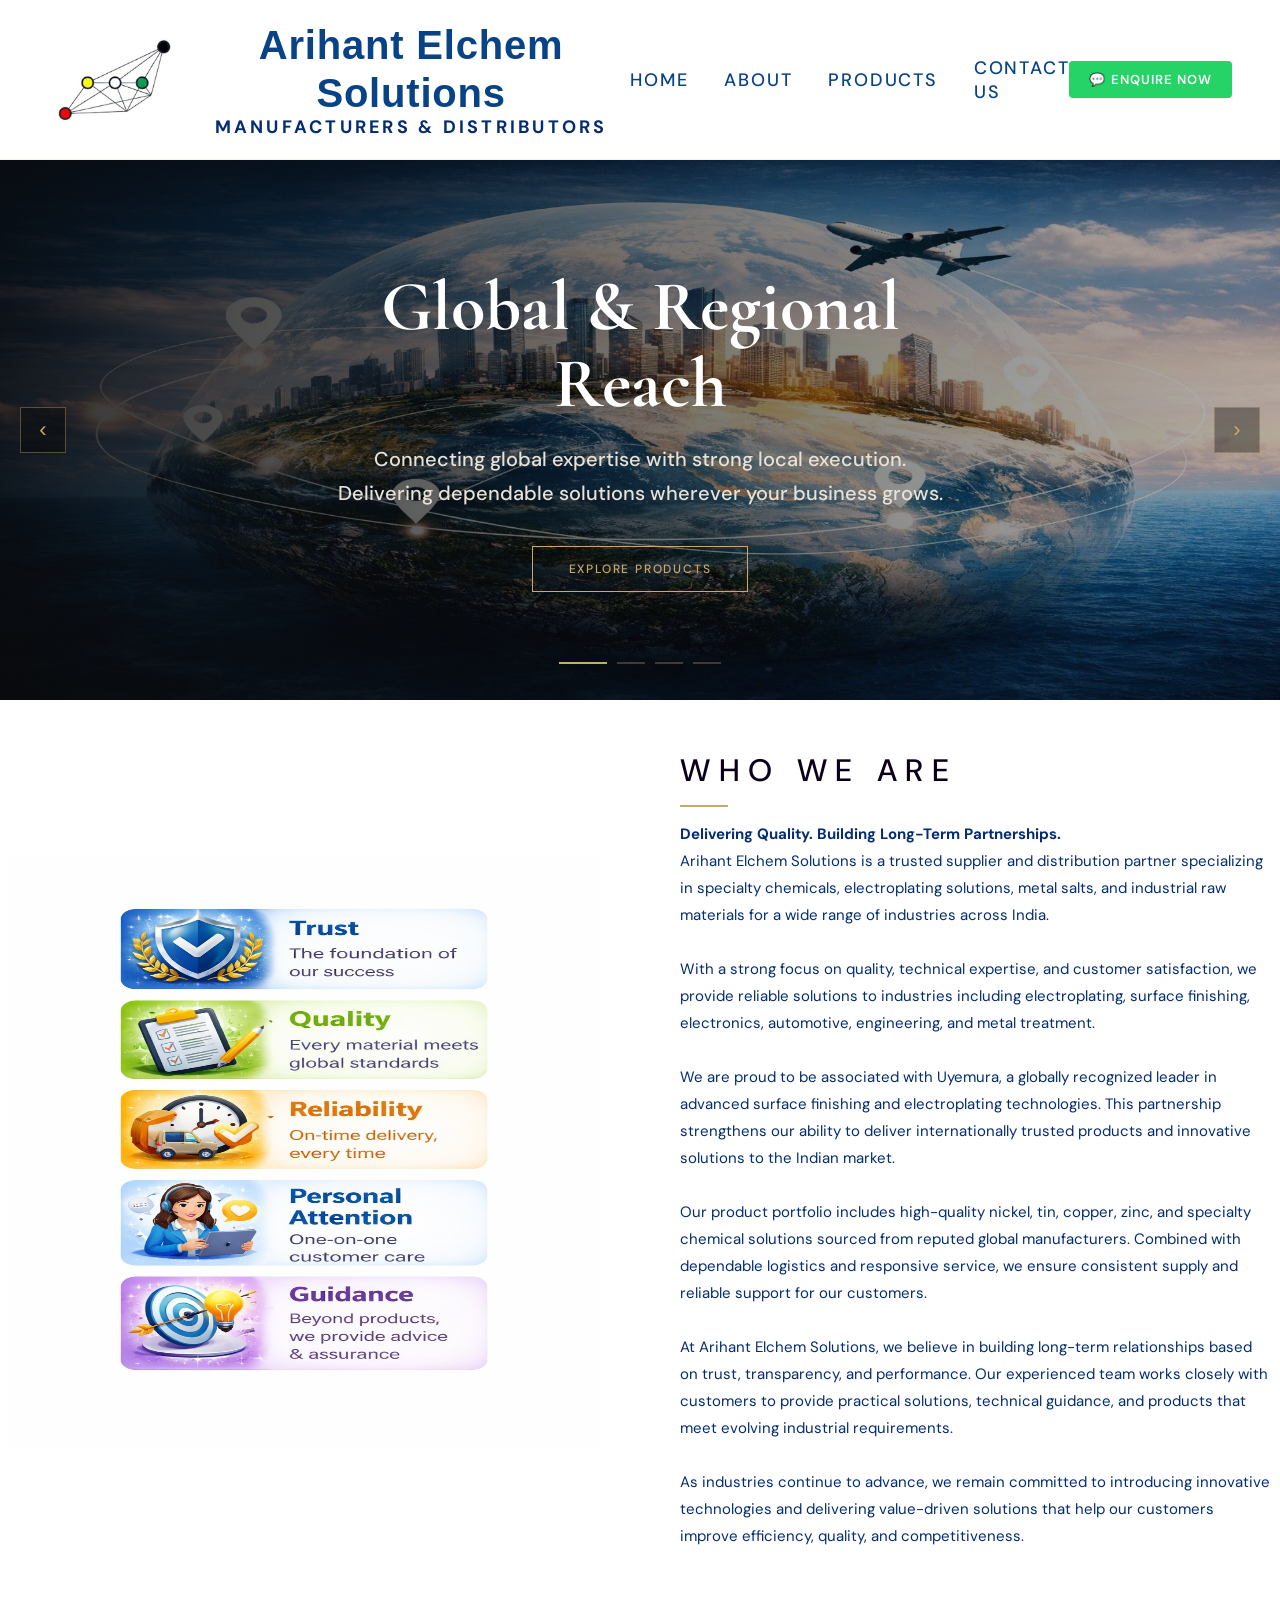
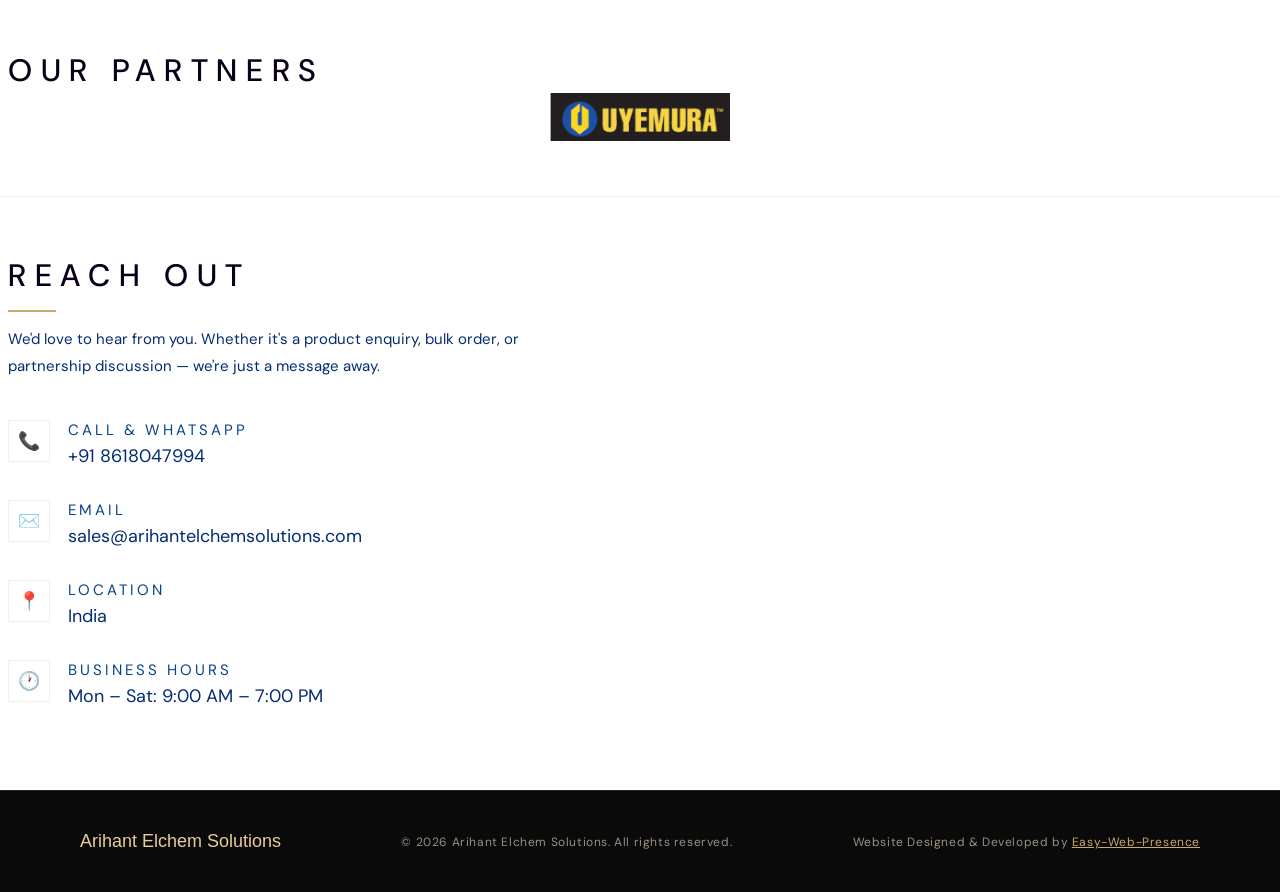
==== index.html @ 78f88c97 "Initial Commit" ====
<!DOCTYPE html>
<html lang="en">
<head>
<meta charset="UTF-8" />
<meta name="viewport" content="width=device-width, initial-scale=1.0" />
<title>Arihant Elchem Solutions</title>
<link href="https://fonts.googleapis.com/css2?family=Cormorant+Garamond:wght@400;600;700&family=DM+Sans:wght@300;400;500&display=swap" rel="stylesheet" />

 <link rel="stylesheet" href="style.css">
</head>
<body>

<!-- NAVBAR -->
<nav>
  <a href="#home" class="nav-brand">
    <img src="Logo1.png" alt="Arihant Elchem Solutions" />
    <div class="nav-name">
      Arihant Elchem Solutions
      <span> Manufacturers &amp; Distributors</span>
    </div>
  </a>
  <ul class="nav-links">
    <li><a href="#home">Home</a></li>
    <li><a href="#about">About</a></li>
     <li class="dropdown">
        <a href="#products">Products</a>
        <ul class="dropdown-menu">
            <li><a href="/Pdt1/" target="_blank">Product 1</a></li>
            <li><a href="/Pdt2/" target="_blank">Plating Chemicals</a></li>
            <li><a href="/Pdt3/" target="_blank">Anodes</a></li>
            <li><a href="/Pdt4/" target="_blank">Basic Chemicals</a></li>
        </ul>
     </li>
    
    <li><a href="#contact">Contact Us</a></li>
  </ul>
  
<a 
  href="https://wa.me/918618047994?text=Hello%2C%20I%20would%20like%20to%20enquire%20about%20a%20product%3F" 
  target="_blank" 
  class="btn-whatsapp-nav"
>
  💬 Enquire Now
</a>
  <button class="nav-toggle" id="navToggle" aria-label="Toggle menu">
    <span></span><span></span><span></span>
  </button>
</nav>

<!-- HOME HERO SLIDER -->
<section id="home" style="padding:0;">
  <div class="slider">
    <div class="slide active">
      <div class="slide-bg" style="background-image: url('Slide3.jpg');"></div>
      <div class="slide-overlay"></div>
      <div class="slide-content">
        
        <h1 class="slide-title">Global & Regional Reach</h1>
        <p class="slide-sub">Connecting global expertise with strong local execution.
Delivering dependable solutions wherever your business grows.</p>
        <a href="#products" class="btn">Explore Products</a>
      </div>
    </div>

    <div class="slide">
      <div class="slide-bg" style="background-image: url('Slider4.png');"></div>
      <div class="slide-overlay"></div>
      <div class="slide-content">
        <div class="slide-tag">Quality Assurance</div>
        <h1 class="slide-title">Customer Centric Approach</h1>
        <p class="slide-sub"> Your challenges drive our solutions and innovations.
We partner closely to ensure consistent success and satisfaction.</p>
        <a href="#contact" class="btn">Get in Touch</a>
      </div>
    </div>

    <div class="slide">
      <div class="slide-bg" style="background-image: url('Slide2.jpg');"></div>
      <div class="slide-overlay"></div>
      <div class="slide-content">
        
        <h1 class="slide-title">Turnkey Solutions</h1>
        <p class="slide-sub">From supply to support, everything under one roof.
Simplifying complexity with seamless, end-to-end service.</p>
        <a href="#contact" class="btn">Get in Touch</a>
      </div>
    </div>

    <div class="slide">
      <div class="slide-bg" style="background-image: url('Slider1.png');"></div>
      <div class="slide-overlay"></div>
      <div class="slide-content">
        
        <h1 class="slide-title">Mission & Vision</h1>
        <p class="slide-sub">Driven by quality, innovation, and trust.
Committed to shaping a stronger and sustainable future.</p>
        <a href="#contact" class="btn">Get in Touch</a>
      </div>
    </div>

    <!-- SLIDER ARROWS -->
    <button class="slider-arrow slider-prev" onclick="prevSlide()" aria-label="Previous slide">&#8249;</button>
    <button class="slider-arrow slider-next" onclick="nextSlide()" aria-label="Next slide">&#8250;</button>

    <div class="slider-dots">
      <div class="dot active" onclick="goToSlide(0)"></div>
      <div class="dot" onclick="goToSlide(1)"></div>
      <div class="dot" onclick="goToSlide(2)"></div>
      <div class="dot" onclick="goToSlide(3)"></div>
    </div>
  </div>
</section>


<!-- ABOUT -->
<section id="about">
  <div class="about-visual">
    <div class="about-img-main"><img src="./AboutUs.jpg" alt="About Us" /></div>
  </div>

  <div class="about-content">
    <div class="section-tag">Who We Are</div>
    
    <div class="divider"></div>
    <p class="section-desc">
      <strong>Delivering Quality. Building Long-Term Partnerships.</strong>
      <br>
      

Arihant Elchem Solutions is a trusted supplier and distribution partner specializing in specialty chemicals, electroplating solutions, metal salts, and industrial raw materials for a wide range of industries across India.
<br> <br>
With a strong focus on quality, technical expertise, and customer satisfaction, we provide reliable solutions to industries including electroplating, surface finishing, electronics, automotive, engineering, and metal treatment.
<br><br>
We are proud to be associated with Uyemura, a globally recognized leader in advanced surface finishing and electroplating technologies. This partnership strengthens our ability to deliver internationally trusted products and innovative solutions to the Indian market.
<br><br>   
Our product portfolio includes high-quality nickel, tin, copper, zinc, and specialty chemical solutions sourced from reputed global manufacturers. Combined with dependable logistics and responsive service, we ensure consistent supply and reliable support for our customers.
<br><br>
At Arihant Elchem Solutions, we believe in building long-term relationships based on trust, transparency, and performance. Our experienced team works closely with customers to provide practical solutions, technical guidance, and products that meet evolving industrial requirements.
<br><br>
As industries continue to advance, we remain committed to introducing innovative technologies and delivering value-driven solutions that help our customers improve efficiency, quality, and competitiveness.
    </p>
  </div>
</section>


<!-- Our Partners  -->

<section id="partners">
    <div class="partners-info">
        <div class="section-tag"> Our Partners </div>
        <div class="partners-container">

            <a href="https://www.uyemura.com" target="_blank">
                <img src="Uyemura.png" alt="Company Logo">
            </a>
        </div>  
    </div>
</section>

<!-- CONTACT -->
<section id="contact">
  <div class="contact-info">
    <div class="section-tag">Reach Out</div>
    
    <div class="divider"></div>
    <p class="section-desc" style="margin-bottom:40px;">We'd love to hear from you. Whether it's a product enquiry, bulk order, or partnership discussion — we're just a message away.</p>

    <div class="contact-item">
      <div class="contact-icon">📞</div>
      <div>
        <div class="contact-item-label">Call & WhatsApp</div>
        <a href="tel:+918618047994" class="contact-item-val" style="color:#042c71; text-decoration:none;">+91 8618047994</a>
      </div>
    </div>

    <!-- <div class="contact-item">
      <div class="contact-icon">💬</div>
      <div>
        <div class="contact-item-label">WhatsApp Us</div>
        <a 
          href="https://wa.me/918618047994?text=Hello%2C%20I%20would%20like%20to%20enquire%20about%20a%20product%3F" 
          target="_blank" 
          class="contact-item-val" 
          style="color:#084387; text-decoration:none;"
        >
          +91 8618047994
        </a>
      </div>
    </div> -->

    <div class="contact-item">
  <div class="contact-icon">✉️</div>
  <div>
    <div class="contact-item-label">Email</div>
    <a href="mailto:contact@jagannathjienterprises.com" class="contact-item-val" style="color:#042c71; text-decoration:none;">
      sales@arihantelchemsolutions.com
    </a>
  </div>
</div>

    <div class="contact-item">
      <div class="contact-icon">📍</div>
      <div>
        <div class="contact-item-label">Location</div>
        <div class="contact-item-val">India</div>
      </div>
    </div>

    <div class="contact-item">
      <div class="contact-icon">🕐</div>
      <div>
        <div class="contact-item-label">Business Hours</div>
        <div class="contact-item-val">Mon – Sat: 9:00 AM – 7:00 PM</div>
      </div>
    </div>
  </div>

</section>

<!-- FOOTER -->
<footer>
  <div class="footer-brand">Arihant Elchem Solutions</div>
  <div class="footer-copy">© 2026 Arihant Elchem Solutions. All rights reserved.</div>
  <div class="footer-copy">Website Designed &amp; Developed by <a href="https://www.easywebpresence.co.in/" target="_blank" style="color:#c8a96e;">Easy-Web-Presence</a></div>
</footer>

<script src="script.js"></script>
</body>
</html>
---- style.css ----
:root {
    --gold: #c8a96e;
    --gold-light: #e8cc99;
    --dark: #fff;
    --dark2: #fff;
    --dark3: #fff;
    --text: #e8e2d8;
    --text-muted: #9a9080;
    --border: rgba(200,169,110,0.18);
  }

  * { margin: 0; padding: 0; box-sizing: border-box; }

  html { scroll-behavior: smooth; }

  body {
    font-family: 'DM Sans', sans-serif;
    background: var(--dark);
    color: var(--text);
    overflow-x: hidden;
  }

  /* ── NAVBAR ── */
  nav {
    position: fixed;
    top: 0; left: 0; right: 0;
    z-index: 1000;
    display: flex;
    align-items: center;
    justify-content: space-between;
    padding: 0 48px;
    height: 160px;
    background: #fff !important;
    backdrop-filter: blur(14px);
    border-bottom: 1px solid var(--border);
  }

  .nav-brand {
    display: flex;
    align-items: center;
    gap: 14px;
    text-decoration: none;
  }

  .nav-brand img {
    width: 130px;
    height: 130px;
    /* border-radius: 50%; */
    object-fit: contain;
    /* flex-shrink: 0; */
  }

  .nav-name {
    font-family: 'geometric', sans-serif;
    font-size: 40px;
    font-weight: 600;
    color: #084387;
    letter-spacing: 0.02em;
    line-height: 1.2;
    display: flex;
    flex-direction: column;
    align-items: center;
    text-align: center;
  }

  .nav-name span {
    display: block;
    font-size: 18px;
    font-family: 'DM Sans', sans-serif;
    font-weight: 700;
    letter-spacing: 0.18em;
    color: #042c71;
    text-transform: uppercase;
    text-align: center;
    width: 100%;
  }

  .nav-links {
    display: flex;
    gap: 36px;
    list-style: none;
    align-items: center;
  }

  .nav-links li {
  position: relative;
}

/* Dropdown hidden initially */
.dropdown-menu {
  display: none;
  position: absolute;
  top: 100%;
  left: 0;
  background: white;
  list-style: none;
  padding: 10px 0;
  min-width: 180px;

  box-shadow: 0 4px 10px rgba(0,0,0,0.1);
}

/* Dropdown links */
.dropdown-menu li {
  padding: 10px 20px;
}

.dropdown-menu li a {
  font-size: 18px;
  color: #003b8e;
}

/* Show dropdown on hover */
.dropdown:hover .dropdown-menu {
  display: block;
}

/* Hover effect */
.dropdown-menu li:hover {
  background-color: #f2f2f2;
}

.partners-container {
    display: flex;
    justify-content: center;
    align-items: center;
    gap: 40px;
    flex-wrap: wrap;
}

.partners-container img {
    width: 180px;
    height: auto;

    transition: 0.5s ease;
    cursor: pointer;
}

/* Hover Effect */
.partners-container img:hover {
    transform: scale(1.68);
}

  .nav-links a {
    text-decoration: none;
    color: #084387;
    font-size: 18px;
    font-weight: 500;
    letter-spacing: 0.1em;
    text-transform: uppercase;
    transition: color 0.25s;
    position: relative;
  }

  .nav-links a::after {
    content: '';
    position: absolute;
    bottom: -3px; left: 0;
    width: 0; height: 1px;
    background: var(--gold);
    transition: width 0.3s;
  }

  .nav-links a:hover { color: var(--gold); }
  .nav-links a:hover::after { width: 100%; }

  /* ── HERO SLIDER ── */
  #home {
    position: relative;
    height: 60vh;
    overflow: hidden;
    margin-top: 160px;
    padding: 0;
  }

  .slider {
    position: relative;
    width: 100%; height: 100%;
  }

  .slide {
    position: absolute;
    inset: 0;
    opacity: 0;
    transition: opacity 1.2s ease;
    display: flex;
    align-items: center;
    justify-content: center;
  }

  .slide.active { opacity: 1; }

  .slide-bg {
    position: absolute;
    inset: 0;
    background-size: 100% 100%;
    background-position: center center;
    transform: scale(1.05);
    transition: transform 8s ease;
    background-repeat: no-repeat;
    background-color: #000;
  }

  .slide.active .slide-bg { transform: scale(1); }

  .slide-overlay {
    position: absolute;
    inset: 0;
    background: linear-gradient(90deg, rgba(10,10,10,0.82) 0%, rgba(10,10,10,0.3) 100%);
  }

  .slide-content {
    position: relative;
    z-index: 2;
    padding: 0 80px;
    max-width: 780px;
    width: 100%;
    text-align: center;
  }

  .slide-tag {
    font-size: 11px;
    font-weight: 500;
    letter-spacing: 0.25em;
    text-transform: uppercase;
    color: var(--gold);
    margin-bottom: 18px;
    opacity: 0;
    transform: translateY(20px);
    transition: all 0.7s ease 0.3s;
  }

  .slide.active .slide-tag {
    opacity: 1; transform: translateY(0);
  }

  .slide-title {
    font-family: 'Cormorant Garamond', serif;
    font-size: clamp(40px, 5.5vw, 72px);
    font-weight: 700;
    line-height: 1.1;
    color: #fff;
    margin-bottom: 20px;
    opacity: 0;
    transform: translateY(30px);
    transition: all 0.8s ease 0.5s;
  }

  .slide.active .slide-title { opacity: 1; transform: translateY(0); }

  .slide-sub {
    font-size: 20px;
    font-weight: 500;
    line-height: 1.7;
    margin-bottom: 36px;
    opacity: 0;
    transform: translateY(20px);
    transition: all 0.7s ease 0.7s;
  }

  .slide.active .slide-sub { opacity: 1; transform: translateY(0); }

  .btn {
    display: inline-block;
    padding: 14px 36px;
    border: 1px solid var(--gold);
    color: var(--gold);
    text-decoration: none;
    font-size: 12px;
    font-weight: 500;
    letter-spacing: 0.15em;
    text-transform: uppercase;
    opacity: 0;
    transform: translateY(20px);
    transition: all 0.7s ease 0.9s;
  }

  .slide.active .btn { opacity: 1; transform: translateY(0); }
  .btn:hover { background: var(--gold); color: var(--dark); }

  /* ── SLIDER ARROWS ── */
  .slider-arrow {
    position: absolute;
    top: 50%;
    transform: translateY(-50%);
    z-index: 10;
    background: rgba(0, 0, 0, 0.35);
    border: 1px solid rgba(200, 169, 110, 0.4);
    color: var(--gold);
    font-size: 22px;
    width: 46px;
    height: 46px;
    display: flex;
    align-items: center;
    justify-content: center;
    cursor: pointer;
    transition: background 0.3s, border-color 0.3s, transform 0.2s;
    line-height: 1;
  }

  .slider-arrow:hover {
    background: rgba(200, 169, 110, 0.25);
    border-color: var(--gold);
  }

  .slider-prev { left: 20px; }
  .slider-next { right: 20px; }

  @media (max-width: 480px) {
    .slider-arrow { width: 36px; height: 36px; font-size: 16px; }
    .slider-prev { left: 8px; }
    .slider-next { right: 8px; }
  }

  .slider-dots {
    position: absolute;
    bottom: 36px;
    display: flex;
    gap: 10px;
    z-index: 10;
    left: 50%;
    transform: translateX(-50%);
  }

  .dot {
    width: 28px; height: 2px;
    background: rgba(200,169,110,0.3);
    cursor: pointer;
    transition: all 0.3s;
  }

  .dot.active {
    background: var(--gold);
    width: 48px;
  }

  /* ── SECTION BASE ── */
  section { padding: 50px 8px; }

  .section-tag {
    font-size: 31px;
    letter-spacing: 0.28em;
    text-transform: uppercase;
    color: #0a001a;
    margin-bottom: 2px;
    font-weight: 500;
  }

  .section-title {
    font-family: 'Cormorant Garamond', serif;
    font-size: clamp(32px, 4vw, 52px);
    font-weight: 700;
    color: #fff;
    line-height: 0.35;
    margin-bottom: 8px;
  }

  .section-desc {
    font-size: 15px;
    line-height: 1.8;
    color: #042c71;
    max-width: 640px;
  }

  .divider {
    width: 48px; height: 2px;
    background: var(--gold);
    margin: 14px 0;
  }

  /* ── HOME PRODUCTS ── */
  #home-products {
    background: var(--dark2);
    border-top: 1px solid var(--border);
  }

  #home-products .section-title,
  #products .section-title {
    font-size: clamp(38px, 5vw, 64px);
  }

  .products-header {
    display: flex;
    justify-content: space-between;
    align-items: flex-end;
    margin-bottom: 56px;
  }

  .products-grid {
    display: grid;
    grid-template-columns: repeat(4, 1fr);
    gap: 24px;
  }

  .product-card {
    background: var(--dark3);
    border: 1px solid var(--border);
    overflow: hidden;
    transition: transform 0.3s, border-color 0.3s;
    cursor: pointer;
  }

  .product-card:hover {
    transform: translateY(-6px);
    border-color: var(--gold);
  }

  /* ── EQUAL PRODUCT IMAGE SIZES ── */
  .product-img {
    width: 100%;
    height: 220px;
    object-fit: cover;
    display: block;
    background: #f5f5f5;
  }

  .full-product-img {
    width: 200px;
    height: 220px;
    min-height: 220px;
    flex-shrink: 0;
    overflow: hidden;
    display: flex;
    align-items: center;
    justify-content: center;
  }

  .full-product-img img {
    width: 100%;
    height: 100%;
    object-fit: cover;
    display: block;
  }

  .product-img-placeholder {
    width: 100%;
    aspect-ratio: 4/3;
    display: flex;
    flex-direction: column;
    align-items: center;
    justify-content: center;
    gap: 10px;
    font-size: 13px;
    font-weight: 400;
    letter-spacing: 0.05em;
    color: var(--text-muted);
  }

  .product-img-placeholder .icon {
    font-size: 32px;
    opacity: 0.4;
  }

  .p1-bg { background: linear-gradient(135deg, #1a1200, #332500); }
  .p2-bg { background: linear-gradient(135deg, #001219, #00232e); }
  .p3-bg { background: linear-gradient(135deg, #0f0019, #1e0033); }
  .p4-bg { background: linear-gradient(135deg, #001a07, #003311); }

  .product-body { padding: 22px 24px; }

  .product-label {
    font-size: 10px;
    letter-spacing: 0.2em;
    text-transform: uppercase;
    color: #084387;
    margin-bottom: 8px;
  }

  .product-name {
    font-family: 'Cormorant Garamond', serif;
    font-size: 20px;
    font-weight: 600;
    color: #fff;
    margin-bottom: 10px;
  }

  .product-desc {
    font-size: 15px;
    color: #084387;
    line-height: 1.7;
  }

  /* ── ABOUT ── */
  #about {
    background: var(--dark);
    display: grid;
    grid-template-columns: 1fr 1fr;
    gap: 80px;
    align-items: center;
  }

  .about-visual {
    position: relative;
  }

  .about-img-main {
    width: 100%;
    aspect-ratio: 5/5;
    background: linear-gradient(135deg, #1a1200, #3d2b00 50%, #1a1200);
    display: flex;
    align-items: center;
    justify-content: center;
    font-size: 13px;
    color: var(--text-muted);
    letter-spacing: 0.1em;
    overflow: hidden;
  }

  .about-img-main img {
    width: 100%;
    height: 100%;
    object-fit: center;
  }

  .about-badge {
    position: absolute;
    bottom: -24px;
    right: -24px;
    width: 130px; height: 130px;
    background: var(--gold);
    border-radius: 50%;
    display: flex;
    flex-direction: column;
    align-items: center;
    justify-content: fill;
    font-family: 'Cormorant Garamond', serif;
  }

  .about-badge .num {
    font-size: 38px;
    font-weight: 700;
    line-height: 1;
  }

  .about-badge .txt {
    font-size: 11px;
    font-weight: 600;
    letter-spacing: 0.08em;
    text-align: center;
    padding: 0 12px;
  }

  /* ── PRODUCTS PAGE ── */
  #products {
    background: var(--dark2);
    border-top: 1px solid var(--border);
  }

  .full-products-grid {
    display: grid;
    grid-template-columns: repeat(2, 1fr);
    gap: 32px;
    margin-top: 56px;
  }

  .full-product-card {
    display: grid;
    grid-template-columns: 200px 1fr;
    background: var(--dark3);
    border: 1px solid var(--border);
    overflow: hidden;
    transition: border-color 0.3s;
    align-items: stretch;
  }

  .full-product-card:hover { border-color: var(--gold); }

  .full-product-img .icon { font-size: 28px; opacity: 0.4; }

  .full-product-body {
    padding: 32px;
    display: flex;
    flex-direction: column;
    justify-content: center;
  }

  .full-product-body .product-label { margin-bottom: 10px; }
  .full-product-body .product-name { font-size: 24px; margin-bottom: 14px; }

  .full-product-body .product-desc {
    font-size: 14px;
    line-height: 1.8;
    margin-bottom: 20px;
  }

  .product-link {
    display: inline-flex;
    align-items: center;
    gap: 8px;
    font-size: 12px;
    letter-spacing: 0.12em;
    text-transform: uppercase;
    color: var(--gold);
    text-decoration: none;
    font-weight: 500;
    transition: gap 0.3s;
  }

  .product-link:hover { gap: 14px; }

  /* ── CONTACT ── */
  #contact {
    background: var(--dark);
    border-top: 1px solid var(--border);
    display: grid;
    grid-template-columns: 1fr 1fr;
    gap: 80px;
    align-items: start;
  }

  .contact-info { padding-top: 8px; }

  .contact-item {
    display: flex;
    align-items: flex-start;
    gap: 18px;
    margin-bottom: 32px;
  }

  .contact-icon {
    width: 42px; height: 42px;
    border: 1px solid var(--border);
    display: flex; align-items: center; justify-content: center;
    font-size: 18px;
    flex-shrink: 0;
    color: var(--gold);
  }

  .contact-item-label {
    font-size: 15px;
    letter-spacing: 0.2em;
    text-transform: uppercase;
    color: #084387;
    margin-bottom: 4px;
  }

  .contact-item-val {
    font-size: 18px;
    color: #042c71;
  }

  .contact-form { display: flex; flex-direction: column; gap: 18px; }

  .form-row { display: grid; grid-template-columns: 1fr 1fr; gap: 18px; }

  .form-group { display: flex; flex-direction: column; gap: 8px; }

  .form-group label {
    font-size: 11px;
    letter-spacing: 0.15em;
    text-transform: uppercase;
    color: var(--text-muted);
  }

  .form-group input,
  .form-group textarea {
    background: var(--dark2);
    border: 1px solid var(--border);
    color: var(--text);
    padding: 14px 16px;
    font-family: 'DM Sans', sans-serif;
    font-size: 14px;
    outline: none;
    transition: border-color 0.3s;
    resize: none;
  }

  .form-group input:focus,
  .form-group textarea:focus {
    border-color: var(--gold);
  }

  .form-group textarea { height: 120px; }

  .btn-submit {
    padding: 16px 40px;
    background: var(--gold);
    color: var(--dark);
    border: none;
    font-family: 'DM Sans', sans-serif;
    font-size: 12px;
    font-weight: 600;
    letter-spacing: 0.18em;
    text-transform: uppercase;
    cursor: pointer;
    align-self: flex-start;
    transition: background 0.3s, transform 0.2s;
  }

  .btn-submit:hover { background: var(--gold-light); transform: translateY(-2px); }

  /* ── FOOTER ── */
  footer {
    background: #0a0a0a;
    border-top: 1px solid var(--border);
    padding: 40px 80px;
    display: flex;
    justify-content: space-between;
    align-items: center;
  }

  .footer-brand {
    font-family: 'geometric', sans-serif;
    font-size: 18px;
    color: var(--gold-light);
  }

  .footer-copy {
    font-size: 12px;
    color: var(--text-muted);
    letter-spacing: 0.05em;
  }

  /* ── HAMBURGER BUTTON ── */
  .nav-toggle {
    display: none;
    flex-direction: column;
    gap: 5px;
    cursor: pointer;
    padding: 6px;
    background: none;
    border: none;
    z-index: 1001;
  }
  .nav-toggle span {
    display: block;
    width: 24px;
    height: 2px;
    background: #084387;
    transition: all 0.3s;
  }
  .nav-toggle.open span:nth-child(1) { transform: translateY(7px) rotate(45deg); }
  .nav-toggle.open span:nth-child(2) { opacity: 0; }
  .nav-toggle.open span:nth-child(3) { transform: translateY(-7px) rotate(-45deg); }

  /* WhatsApp nav button */
  .btn-whatsapp-nav {
    display: inline-flex;
    align-items: center;
    gap: 6px;
    padding: 10px 20px;
    background: #25D366;
    color: #fff !important;
    text-decoration: none;
    font-size: 13px;
    font-weight: 600;
    letter-spacing: 0.08em;
    text-transform: uppercase;
    border-radius: 4px;
    white-space: nowrap;
    transition: background 0.3s, transform 0.2s;
    flex-shrink: 0;
  }

  .btn-whatsapp-nav:hover {
    background: #1ebe5d;
    transform: translateY(-2px);
  }

  /* ── TABLET ── */
  @media (max-width: 1024px) {
    nav { padding: 0 28px; height: 110px; }
    .nav-brand img { width: 90px; height: 90px; }
    .nav-name { font-size: 28px; }
    .nav-name span { font-size: 13px; }
    .nav-links { gap: 20px; }
    .nav-links a { font-size: 14px; }
    #home { margin-top: 110px; }
    section { padding: 80px 40px; }
    .products-grid { grid-template-columns: repeat(2, 1fr); }
    /* About: show image on tablet too */
    #about { grid-template-columns: 1fr; }
    #contact { grid-template-columns: 1fr; gap: 40px; }
    footer { padding: 32px 40px; }
    .full-products-grid { grid-template-columns: 1fr; }
    .full-product-card { grid-template-columns: 1fr; }
    /* Stack image on top when card goes single-column */
    .full-product-card .full-product-img {
      width: 100%;
      height: 220px;
    }
    .slide-content { padding: 0 40px; }
    .slider-dots { left: 40px; }
  }

  /* ── MOBILE ── */
  @media (max-width: 768px) {
    nav {
      padding: 12px 16px;
      height: auto;
      min-height: 72px;
      flex-wrap: nowrap;
      justify-content: space-between;
      align-items: center;
      position: fixed;
    }
    .nav-brand img { width: 56px; height: 56px; }
    .nav-name { font-size: 18px; align-items: flex-start; text-align: left; }
    .nav-name span { font-size: 11px; text-align: left; letter-spacing: 0.08em; }

    /* Hamburger dropdown */
    .nav-links {
      display: none;
      flex-direction: column;
      position: absolute;
      top: 100%;
      left: 0; right: 0;
      background: #fff;
      border-top: 1px solid var(--border);
      padding: 16px 20px 20px;
      gap: 0;
      box-shadow: 0 8px 24px rgba(0,0,0,0.08);
    }
    .nav-links.open { display: flex; }
    .nav-links li { border-bottom: 1px solid rgba(200,169,110,0.12); }
    .nav-links a {
      display: block;
      padding: 14px 4px;
      font-size: 14px;
      letter-spacing: 0.08em;
      color: #084387;
    }
    .nav-toggle { display: flex; }

    /* WhatsApp button visible on mobile */
    .btn-whatsapp-nav {
      display: inline-flex;
      font-size: 11px;
      padding: 8px 12px;
    }

    #home { margin-top: 72px; height: 55vh; min-height: 300px; }
    section { padding: 50px 20px; }
    .products-grid { grid-template-columns: repeat(2, 1fr); gap: 14px; }
    .products-header { flex-direction: column; align-items: flex-start; gap: 16px; }
    .full-products-grid { grid-template-columns: 1fr; gap: 20px; }
    .full-product-card { grid-template-columns: 1fr; }
    .full-product-card .full-product-img {
      width: 100%;
      height: 200px;
    }
    .full-product-card .full-product-img img {
      object-position: center;
    }

    /* About image visible on mobile */
    #about {
      grid-template-columns: 1fr;
      gap: 32px;
    }
    .about-visual { display: block; }

    /* Contact stacked correctly */
    #contact {
      grid-template-columns: 1fr;
      gap: 32px;
    }

    .slide-content { padding: 0 24px; max-width: 100%; }
    .slide-title { font-size: clamp(28px, 7vw, 48px); }
    .slide-sub { font-size: 13px; margin-bottom: 24px; }
    .btn { padding: 10px 24px; font-size: 11px; }
    .slider-dots { left: 50%; transform: translateX(-50%); bottom: 16px; }
    .form-row { grid-template-columns: 1fr; }
    footer { padding: 28px 20px; flex-direction: column; gap: 10px; text-align: center; }

    .section-tag { font-size: 20px; letter-spacing: 0.18em; }
    #contact { padding: 50px 20px; }
  }

  /* ── SMALL MOBILE ── */
  @media (max-width: 480px) {
    #home { height: 52vh; min-height: 280px; }
    .slide-content { padding: 0 16px; }
    .slide-title { font-size: clamp(24px, 8vw, 36px); }
    section { padding: 44px 14px; }
    .products-grid { grid-template-columns: 1fr; }
    #home-products .section-title,
    #products .section-title { font-size: clamp(26px, 8vw, 40px); }
    .full-product-body { padding: 20px 16px; }
    .contact-item-val { font-size: 15px; }
    footer { padding: 20px 14px; }

    /* WhatsApp button still visible at 480px */
    .btn-whatsapp-nav {
      display: inline-flex;
      font-size: 10px;
      padding: 7px 10px;
    }
  }
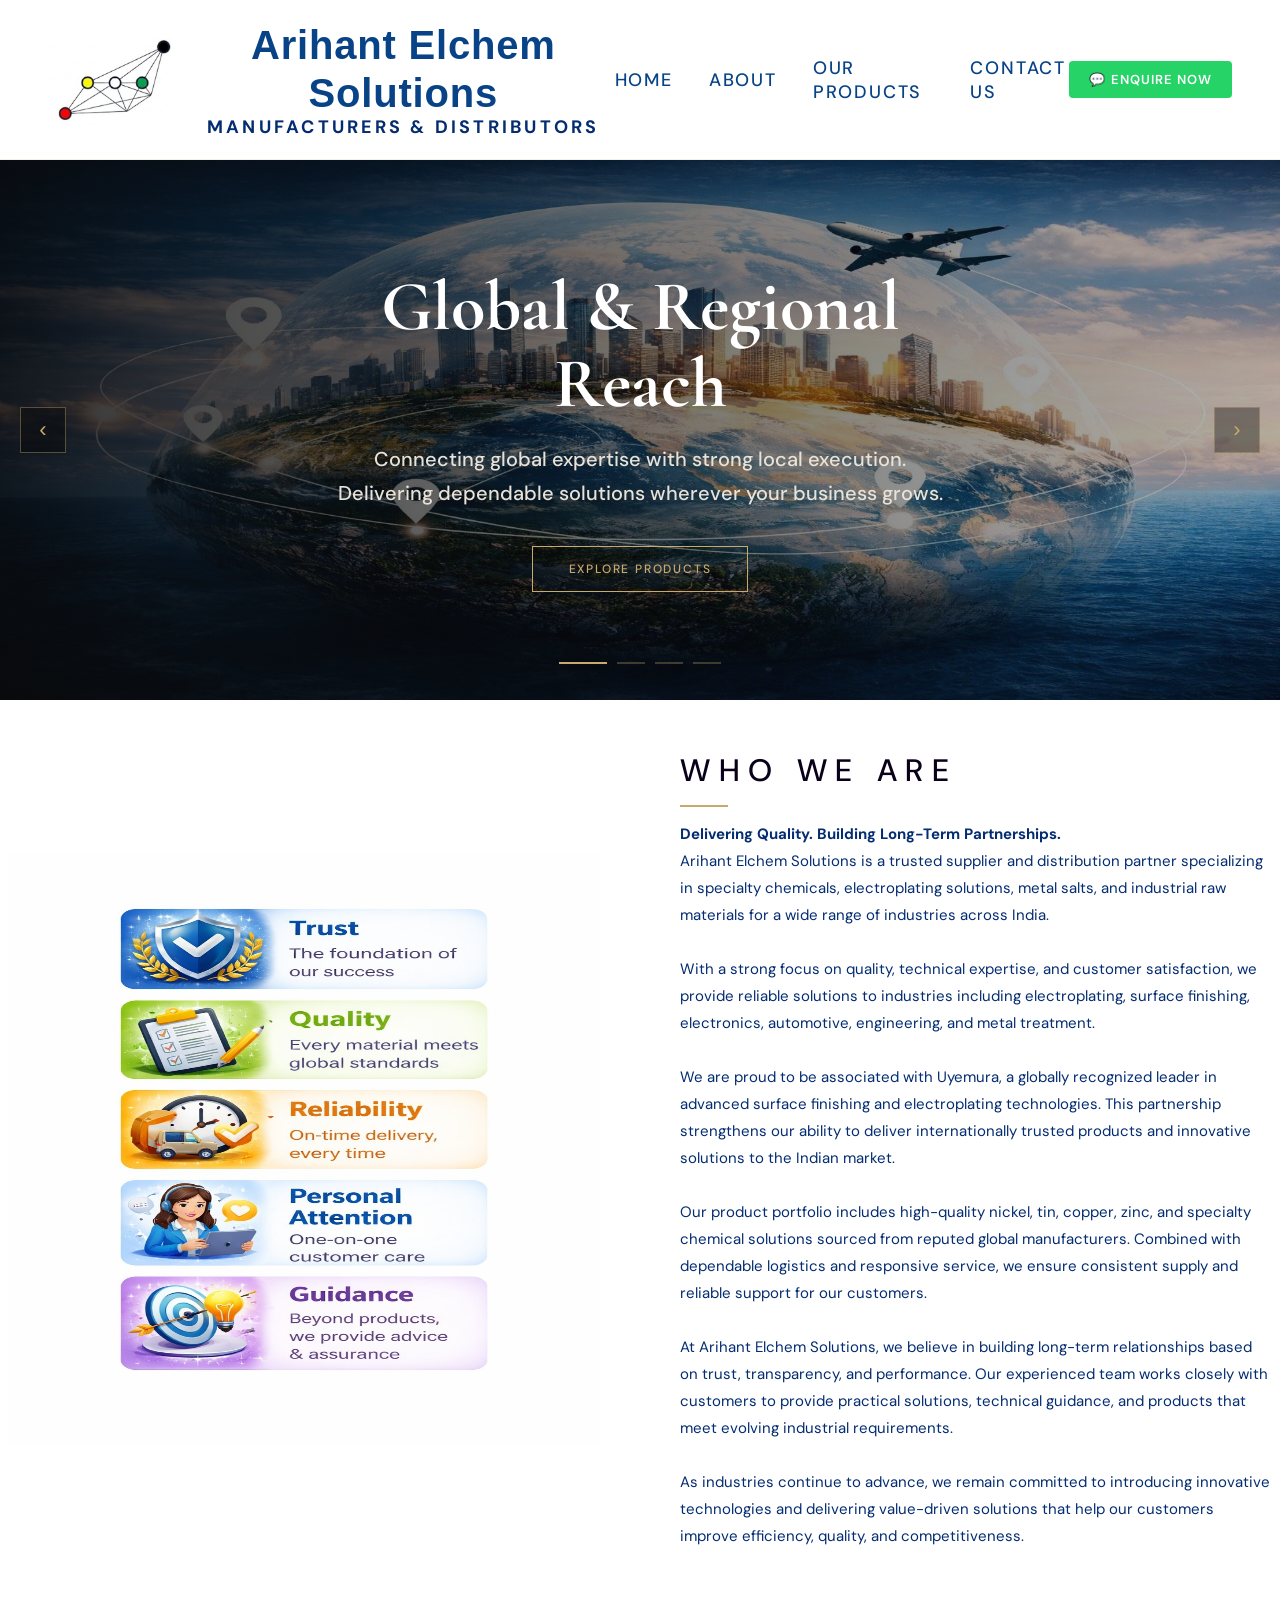
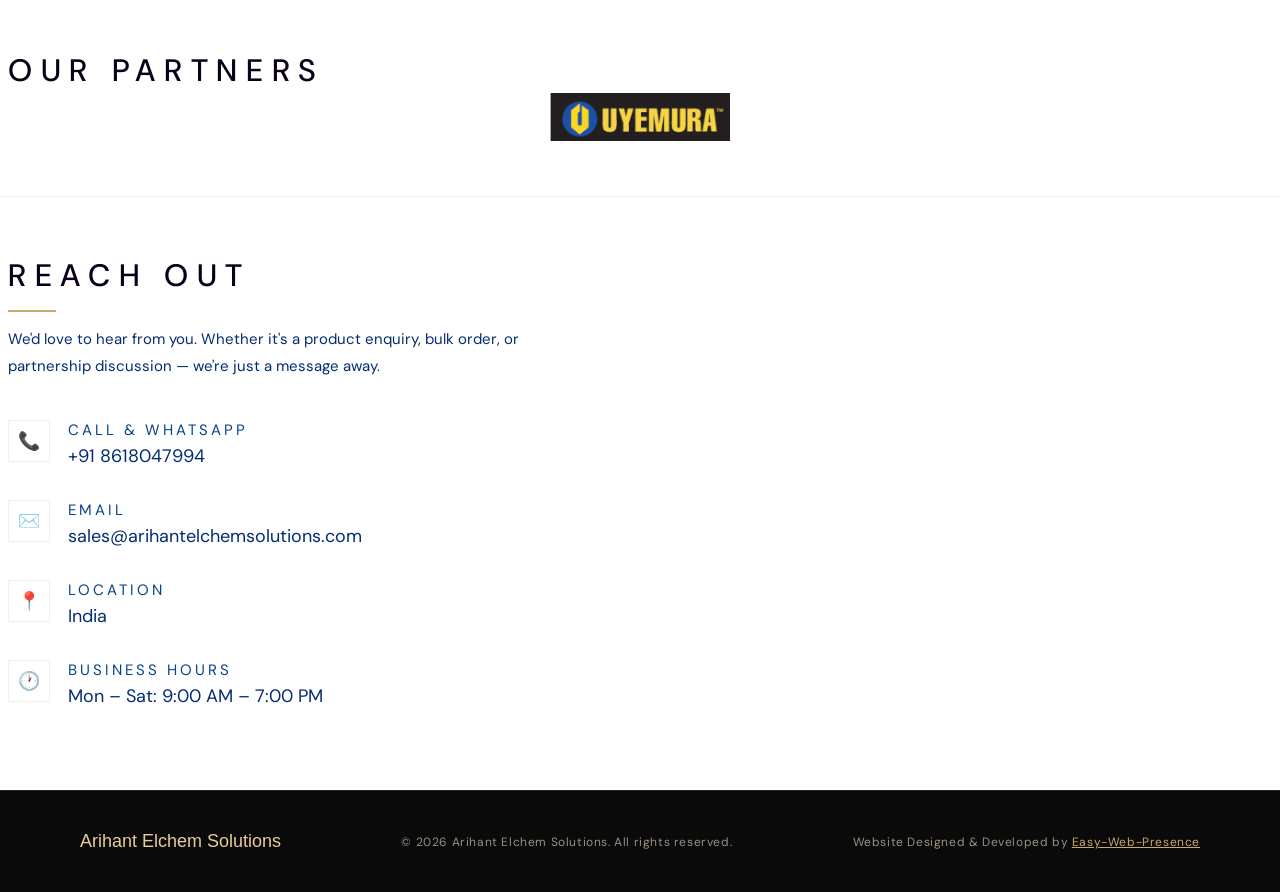
==== commit 7acfe2fd: "Added Product 1 page" ====
--- a/index.html
+++ b/index.html
@@ -23,12 +23,12 @@
     <li><a href="#home">Home</a></li>
     <li><a href="#about">About</a></li>
      <li class="dropdown">
-        <a href="#products">Products</a>
+        <a href="#products">Our Products</a>
         <ul class="dropdown-menu">
-            <li><a href="/Pdt1/" target="_blank">Product 1</a></li>
-            <li><a href="/Pdt2/" target="_blank">Plating Chemicals</a></li>
-            <li><a href="/Pdt3/" target="_blank">Anodes</a></li>
-            <li><a href="/Pdt4/" target="_blank">Basic Chemicals</a></li>
+            <li><a href="Pdt1/index.html" target="_blank">Packaging Coatings</a></li>
+            <li><a href="Pdt2/index.html" target="_blank">Plating Chemicals</a></li>
+            <li><a href="Pdt3/index.html" target="_blank">Anodes</a></li>
+            <li><a href="Pdt4/index.html" target="_blank">Basic Chemicals</a></li>
         </ul>
      </li>
     
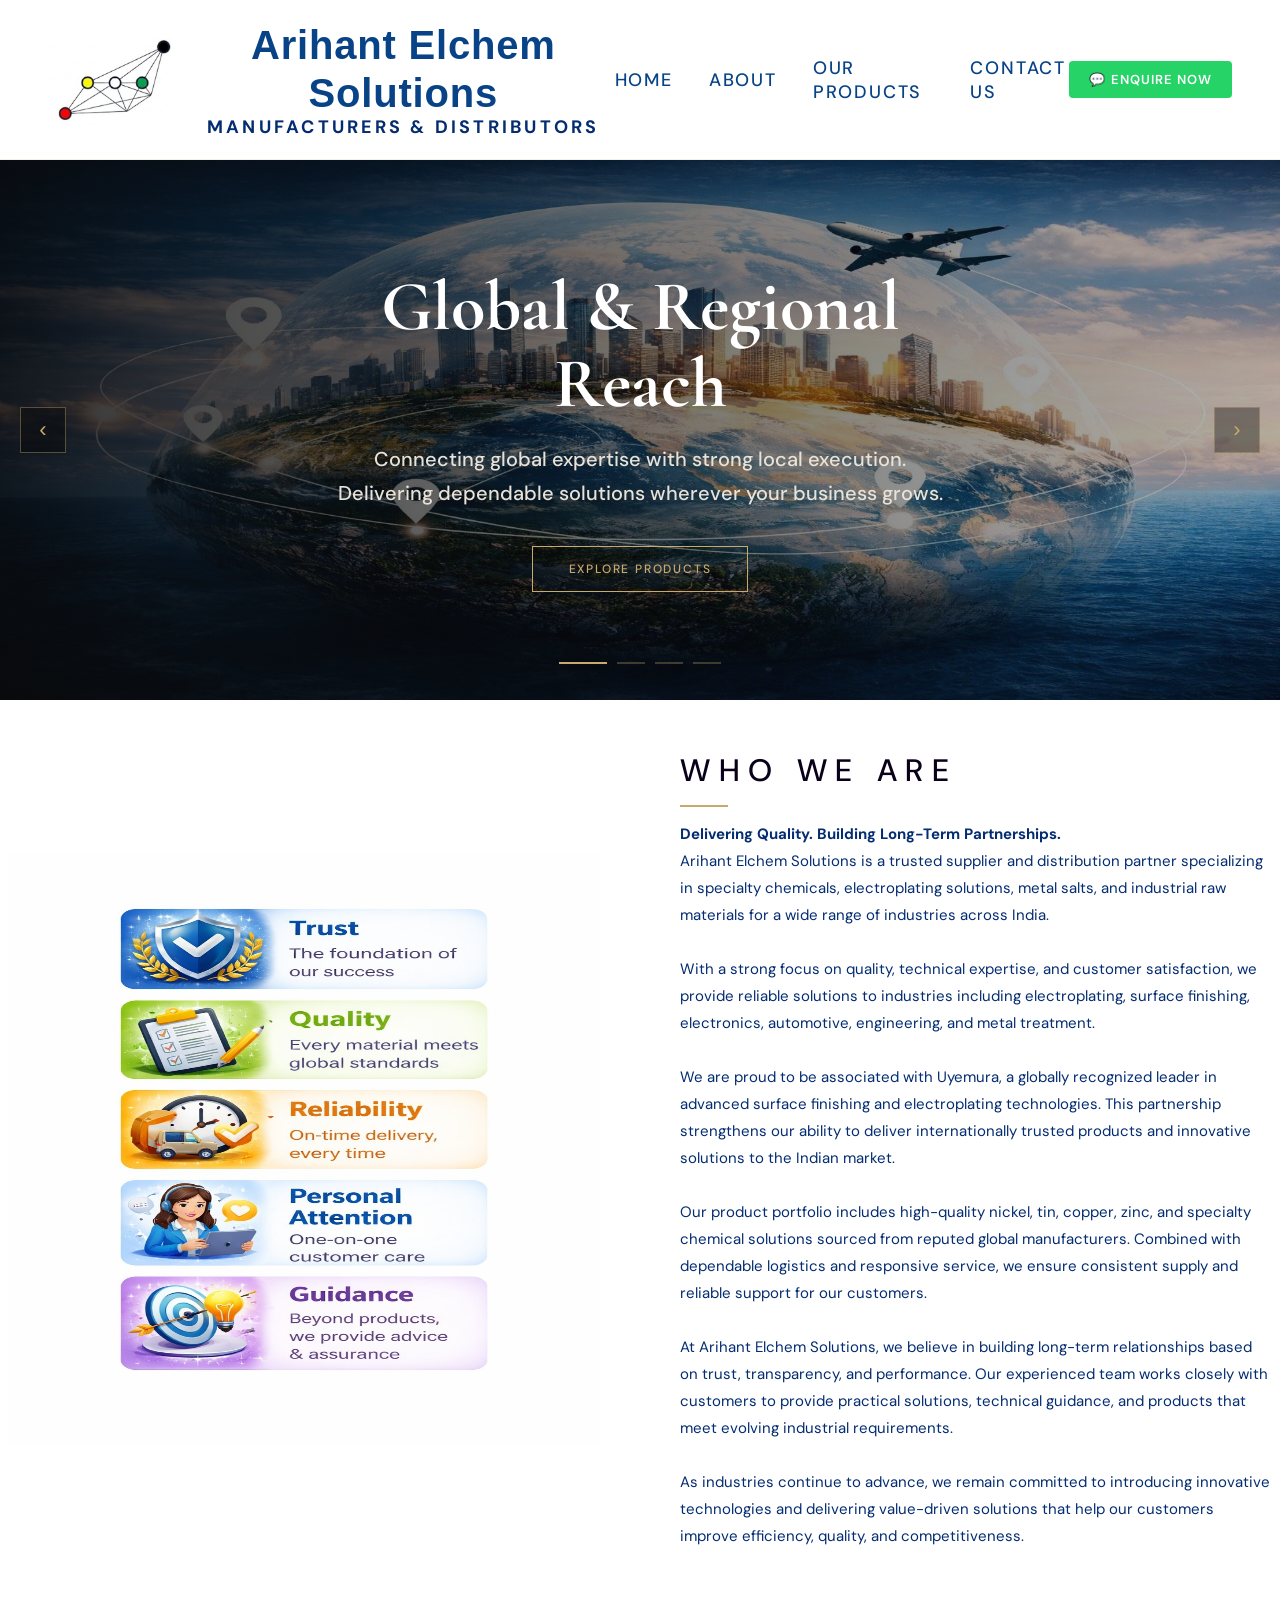
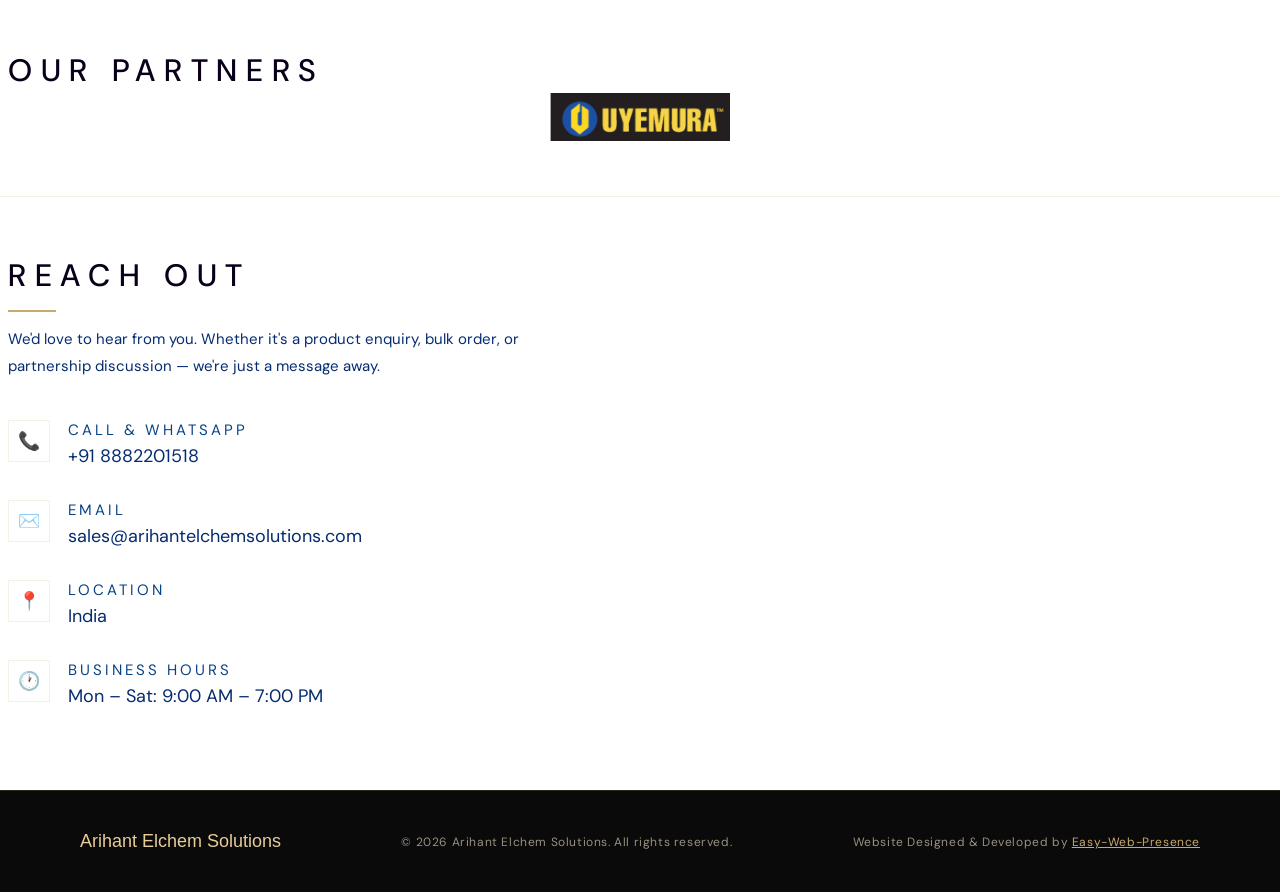
==== commit abba67b0: "UPdated phone No." ====
--- a/index.html
+++ b/index.html
@@ -1,229 +1,229 @@
-<!DOCTYPE html>
-<html lang="en">
-<head>
-<meta charset="UTF-8" />
-<meta name="viewport" content="width=device-width, initial-scale=1.0" />
-<title>Arihant Elchem Solutions</title>
-<link href="https://fonts.googleapis.com/css2?family=Cormorant+Garamond:wght@400;600;700&family=DM+Sans:wght@300;400;500&display=swap" rel="stylesheet" />
-
- <link rel="stylesheet" href="style.css">
-</head>
-<body>
-
-<!-- NAVBAR -->
-<nav>
-  <a href="#home" class="nav-brand">
-    <img src="Logo1.png" alt="Arihant Elchem Solutions" />
-    <div class="nav-name">
-      Arihant Elchem Solutions
-      <span> Manufacturers &amp; Distributors</span>
-    </div>
-  </a>
-  <ul class="nav-links">
-    <li><a href="#home">Home</a></li>
-    <li><a href="#about">About</a></li>
-     <li class="dropdown">
-        <a href="#products">Our Products</a>
-        <ul class="dropdown-menu">
-            <li><a href="Pdt1/index.html" target="_blank">Packaging Coatings</a></li>
-            <li><a href="Pdt2/index.html" target="_blank">Plating Chemicals</a></li>
-            <li><a href="Pdt3/index.html" target="_blank">Anodes</a></li>
-            <li><a href="Pdt4/index.html" target="_blank">Basic Chemicals</a></li>
-        </ul>
-     </li>
-    
-    <li><a href="#contact">Contact Us</a></li>
-  </ul>
-  
-<a 
-  href="https://wa.me/918618047994?text=Hello%2C%20I%20would%20like%20to%20enquire%20about%20a%20product%3F" 
-  target="_blank" 
-  class="btn-whatsapp-nav"
->
-  💬 Enquire Now
-</a>
-  <button class="nav-toggle" id="navToggle" aria-label="Toggle menu">
-    <span></span><span></span><span></span>
-  </button>
-</nav>
-
-<!-- HOME HERO SLIDER -->
-<section id="home" style="padding:0;">
-  <div class="slider">
-    <div class="slide active">
-      <div class="slide-bg" style="background-image: url('Slide3.jpg');"></div>
-      <div class="slide-overlay"></div>
-      <div class="slide-content">
-        
-        <h1 class="slide-title">Global & Regional Reach</h1>
-        <p class="slide-sub">Connecting global expertise with strong local execution.
-Delivering dependable solutions wherever your business grows.</p>
-        <a href="#products" class="btn">Explore Products</a>
-      </div>
-    </div>
-
-    <div class="slide">
-      <div class="slide-bg" style="background-image: url('Slider4.png');"></div>
-      <div class="slide-overlay"></div>
-      <div class="slide-content">
-        <div class="slide-tag">Quality Assurance</div>
-        <h1 class="slide-title">Customer Centric Approach</h1>
-        <p class="slide-sub"> Your challenges drive our solutions and innovations.
-We partner closely to ensure consistent success and satisfaction.</p>
-        <a href="#contact" class="btn">Get in Touch</a>
-      </div>
-    </div>
-
-    <div class="slide">
-      <div class="slide-bg" style="background-image: url('Slide2.jpg');"></div>
-      <div class="slide-overlay"></div>
-      <div class="slide-content">
-        
-        <h1 class="slide-title">Turnkey Solutions</h1>
-        <p class="slide-sub">From supply to support, everything under one roof.
-Simplifying complexity with seamless, end-to-end service.</p>
-        <a href="#contact" class="btn">Get in Touch</a>
-      </div>
-    </div>
-
-    <div class="slide">
-      <div class="slide-bg" style="background-image: url('Slider1.png');"></div>
-      <div class="slide-overlay"></div>
-      <div class="slide-content">
-        
-        <h1 class="slide-title">Mission & Vision</h1>
-        <p class="slide-sub">Driven by quality, innovation, and trust.
-Committed to shaping a stronger and sustainable future.</p>
-        <a href="#contact" class="btn">Get in Touch</a>
-      </div>
-    </div>
-
-    <!-- SLIDER ARROWS -->
-    <button class="slider-arrow slider-prev" onclick="prevSlide()" aria-label="Previous slide">&#8249;</button>
-    <button class="slider-arrow slider-next" onclick="nextSlide()" aria-label="Next slide">&#8250;</button>
-
-    <div class="slider-dots">
-      <div class="dot active" onclick="goToSlide(0)"></div>
-      <div class="dot" onclick="goToSlide(1)"></div>
-      <div class="dot" onclick="goToSlide(2)"></div>
-      <div class="dot" onclick="goToSlide(3)"></div>
-    </div>
-  </div>
-</section>
-
-
-<!-- ABOUT -->
-<section id="about">
-  <div class="about-visual">
-    <div class="about-img-main"><img src="./AboutUs.jpg" alt="About Us" /></div>
-  </div>
-
-  <div class="about-content">
-    <div class="section-tag">Who We Are</div>
-    
-    <div class="divider"></div>
-    <p class="section-desc">
-      <strong>Delivering Quality. Building Long-Term Partnerships.</strong>
-      <br>
-      
-
-Arihant Elchem Solutions is a trusted supplier and distribution partner specializing in specialty chemicals, electroplating solutions, metal salts, and industrial raw materials for a wide range of industries across India.
-<br> <br>
-With a strong focus on quality, technical expertise, and customer satisfaction, we provide reliable solutions to industries including electroplating, surface finishing, electronics, automotive, engineering, and metal treatment.
-<br><br>
-We are proud to be associated with Uyemura, a globally recognized leader in advanced surface finishing and electroplating technologies. This partnership strengthens our ability to deliver internationally trusted products and innovative solutions to the Indian market.
-<br><br>   
-Our product portfolio includes high-quality nickel, tin, copper, zinc, and specialty chemical solutions sourced from reputed global manufacturers. Combined with dependable logistics and responsive service, we ensure consistent supply and reliable support for our customers.
-<br><br>
-At Arihant Elchem Solutions, we believe in building long-term relationships based on trust, transparency, and performance. Our experienced team works closely with customers to provide practical solutions, technical guidance, and products that meet evolving industrial requirements.
-<br><br>
-As industries continue to advance, we remain committed to introducing innovative technologies and delivering value-driven solutions that help our customers improve efficiency, quality, and competitiveness.
-    </p>
-  </div>
-</section>
-
-
-<!-- Our Partners  -->
-
-<section id="partners">
-    <div class="partners-info">
-        <div class="section-tag"> Our Partners </div>
-        <div class="partners-container">
-
-            <a href="https://www.uyemura.com" target="_blank">
-                <img src="Uyemura.png" alt="Company Logo">
-            </a>
-        </div>  
-    </div>
-</section>
-
-<!-- CONTACT -->
-<section id="contact">
-  <div class="contact-info">
-    <div class="section-tag">Reach Out</div>
-    
-    <div class="divider"></div>
-    <p class="section-desc" style="margin-bottom:40px;">We'd love to hear from you. Whether it's a product enquiry, bulk order, or partnership discussion — we're just a message away.</p>
-
-    <div class="contact-item">
-      <div class="contact-icon">📞</div>
-      <div>
-        <div class="contact-item-label">Call & WhatsApp</div>
-        <a href="tel:+918618047994" class="contact-item-val" style="color:#042c71; text-decoration:none;">+91 8618047994</a>
-      </div>
-    </div>
-
-    <!-- <div class="contact-item">
-      <div class="contact-icon">💬</div>
-      <div>
-        <div class="contact-item-label">WhatsApp Us</div>
-        <a 
-          href="https://wa.me/918618047994?text=Hello%2C%20I%20would%20like%20to%20enquire%20about%20a%20product%3F" 
-          target="_blank" 
-          class="contact-item-val" 
-          style="color:#084387; text-decoration:none;"
-        >
-          +91 8618047994
-        </a>
-      </div>
-    </div> -->
-
-    <div class="contact-item">
-  <div class="contact-icon">✉️</div>
-  <div>
-    <div class="contact-item-label">Email</div>
-    <a href="mailto:contact@jagannathjienterprises.com" class="contact-item-val" style="color:#042c71; text-decoration:none;">
-      sales@arihantelchemsolutions.com
-    </a>
-  </div>
-</div>
-
-    <div class="contact-item">
-      <div class="contact-icon">📍</div>
-      <div>
-        <div class="contact-item-label">Location</div>
-        <div class="contact-item-val">India</div>
-      </div>
-    </div>
-
-    <div class="contact-item">
-      <div class="contact-icon">🕐</div>
-      <div>
-        <div class="contact-item-label">Business Hours</div>
-        <div class="contact-item-val">Mon – Sat: 9:00 AM – 7:00 PM</div>
-      </div>
-    </div>
-  </div>
-
-</section>
-
-<!-- FOOTER -->
-<footer>
-  <div class="footer-brand">Arihant Elchem Solutions</div>
-  <div class="footer-copy">© 2026 Arihant Elchem Solutions. All rights reserved.</div>
-  <div class="footer-copy">Website Designed &amp; Developed by <a href="https://www.easywebpresence.co.in/" target="_blank" style="color:#c8a96e;">Easy-Web-Presence</a></div>
-</footer>
-
-<script src="script.js"></script>
-</body>
+<!DOCTYPE html>
+<html lang="en">
+<head>
+<meta charset="UTF-8" />
+<meta name="viewport" content="width=device-width, initial-scale=1.0" />
+<title>Arihant Elchem Solutions</title>
+<link href="https://fonts.googleapis.com/css2?family=Cormorant+Garamond:wght@400;600;700&family=DM+Sans:wght@300;400;500&display=swap" rel="stylesheet" />
+
+ <link rel="stylesheet" href="style.css">
+</head>
+<body>
+
+<!-- NAVBAR -->
+<nav>
+  <a href="#home" class="nav-brand">
+    <img src="Logo1.png" alt="Arihant Elchem Solutions" />
+    <div class="nav-name">
+      Arihant Elchem Solutions
+      <span> Manufacturers &amp; Distributors</span>
+    </div>
+  </a>
+  <ul class="nav-links">
+    <li><a href="#home">Home</a></li>
+    <li><a href="#about">About</a></li>
+     <li class="dropdown">
+        <a href="#products">Our Products</a>
+        <ul class="dropdown-menu">
+            <li><a href="Pdt1/index.html" target="_blank">Packaging Coatings</a></li>
+            <li><a href="Pdt2/index.html" target="_blank">Plating Chemicals</a></li>
+            <li><a href="Pdt3/index.html" target="_blank">Anodes</a></li>
+            <li><a href="Pdt4/index.html" target="_blank">Basic Chemicals</a></li>
+        </ul>
+     </li>
+    
+    <li><a href="#contact">Contact Us</a></li>
+  </ul>
+  
+<a 
+  href="https://wa.me/918882201518?text=Hello%2C%20I%20would%20like%20to%20enquire%20about%20a%20product%3F" 
+  target="_blank" 
+  class="btn-whatsapp-nav"
+>
+  💬 Enquire Now
+</a>
+  <button class="nav-toggle" id="navToggle" aria-label="Toggle menu">
+    <span></span><span></span><span></span>
+  </button>
+</nav>
+
+<!-- HOME HERO SLIDER -->
+<section id="home" style="padding:0;">
+  <div class="slider">
+    <div class="slide active">
+      <div class="slide-bg" style="background-image: url('Slide3.jpg');"></div>
+      <div class="slide-overlay"></div>
+      <div class="slide-content">
+        
+        <h1 class="slide-title">Global & Regional Reach</h1>
+        <p class="slide-sub">Connecting global expertise with strong local execution.
+Delivering dependable solutions wherever your business grows.</p>
+        <a href="#products" class="btn">Explore Products</a>
+      </div>
+    </div>
+
+    <div class="slide">
+      <div class="slide-bg" style="background-image: url('Slider4.png');"></div>
+      <div class="slide-overlay"></div>
+      <div class="slide-content">
+        <div class="slide-tag">Quality Assurance</div>
+        <h1 class="slide-title">Customer Centric Approach</h1>
+        <p class="slide-sub"> Your challenges drive our solutions and innovations.
+We partner closely to ensure consistent success and satisfaction.</p>
+        <a href="#contact" class="btn">Get in Touch</a>
+      </div>
+    </div>
+
+    <div class="slide">
+      <div class="slide-bg" style="background-image: url('Slide2.jpg');"></div>
+      <div class="slide-overlay"></div>
+      <div class="slide-content">
+        
+        <h1 class="slide-title">Turnkey Solutions</h1>
+        <p class="slide-sub">From supply to support, everything under one roof.
+Simplifying complexity with seamless, end-to-end service.</p>
+        <a href="#contact" class="btn">Get in Touch</a>
+      </div>
+    </div>
+
+    <div class="slide">
+      <div class="slide-bg" style="background-image: url('Slider1.png');"></div>
+      <div class="slide-overlay"></div>
+      <div class="slide-content">
+        
+        <h1 class="slide-title">Mission & Vision</h1>
+        <p class="slide-sub">Driven by quality, innovation, and trust.
+Committed to shaping a stronger and sustainable future.</p>
+        <a href="#contact" class="btn">Get in Touch</a>
+      </div>
+    </div>
+
+    <!-- SLIDER ARROWS -->
+    <button class="slider-arrow slider-prev" onclick="prevSlide()" aria-label="Previous slide">&#8249;</button>
+    <button class="slider-arrow slider-next" onclick="nextSlide()" aria-label="Next slide">&#8250;</button>
+
+    <div class="slider-dots">
+      <div class="dot active" onclick="goToSlide(0)"></div>
+      <div class="dot" onclick="goToSlide(1)"></div>
+      <div class="dot" onclick="goToSlide(2)"></div>
+      <div class="dot" onclick="goToSlide(3)"></div>
+    </div>
+  </div>
+</section>
+
+
+<!-- ABOUT -->
+<section id="about">
+  <div class="about-visual">
+    <div class="about-img-main"><img src="./AboutUs.jpg" alt="About Us" /></div>
+  </div>
+
+  <div class="about-content">
+    <div class="section-tag">Who We Are</div>
+    
+    <div class="divider"></div>
+    <p class="section-desc">
+      <strong>Delivering Quality. Building Long-Term Partnerships.</strong>
+      <br>
+      
+
+Arihant Elchem Solutions is a trusted supplier and distribution partner specializing in specialty chemicals, electroplating solutions, metal salts, and industrial raw materials for a wide range of industries across India.
+<br> <br>
+With a strong focus on quality, technical expertise, and customer satisfaction, we provide reliable solutions to industries including electroplating, surface finishing, electronics, automotive, engineering, and metal treatment.
+<br><br>
+We are proud to be associated with Uyemura, a globally recognized leader in advanced surface finishing and electroplating technologies. This partnership strengthens our ability to deliver internationally trusted products and innovative solutions to the Indian market.
+<br><br>   
+Our product portfolio includes high-quality nickel, tin, copper, zinc, and specialty chemical solutions sourced from reputed global manufacturers. Combined with dependable logistics and responsive service, we ensure consistent supply and reliable support for our customers.
+<br><br>
+At Arihant Elchem Solutions, we believe in building long-term relationships based on trust, transparency, and performance. Our experienced team works closely with customers to provide practical solutions, technical guidance, and products that meet evolving industrial requirements.
+<br><br>
+As industries continue to advance, we remain committed to introducing innovative technologies and delivering value-driven solutions that help our customers improve efficiency, quality, and competitiveness.
+    </p>
+  </div>
+</section>
+
+
+<!-- Our Partners  -->
+
+<section id="partners">
+    <div class="partners-info">
+        <div class="section-tag"> Our Partners </div>
+        <div class="partners-container">
+
+            <a href="https://www.uyemura.com" target="_blank">
+                <img src="Uyemura.png" alt="Company Logo">
+            </a>
+        </div>  
+    </div>
+</section>
+
+<!-- CONTACT -->
+<section id="contact">
+  <div class="contact-info">
+    <div class="section-tag">Reach Out</div>
+    
+    <div class="divider"></div>
+    <p class="section-desc" style="margin-bottom:40px;">We'd love to hear from you. Whether it's a product enquiry, bulk order, or partnership discussion — we're just a message away.</p>
+
+    <div class="contact-item">
+      <div class="contact-icon">📞</div>
+      <div>
+        <div class="contact-item-label">Call & WhatsApp</div>
+        <a href="tel:+918882201518" class="contact-item-val" style="color:#042c71; text-decoration:none;">+91 8882201518</a>
+      </div>
+    </div>
+
+    <!-- <div class="contact-item">
+      <div class="contact-icon">💬</div>
+      <div>
+        <div class="contact-item-label">WhatsApp Us</div>
+        <a 
+          href="https://wa.me/918882201518?text=Hello%2C%20I%20would%20like%20to%20enquire%20about%20a%20product%3F" 
+          target="_blank" 
+          class="contact-item-val" 
+          style="color:#084387; text-decoration:none;"
+        >
+          +91 8882201518
+        </a>
+      </div>
+    </div> -->
+
+    <div class="contact-item">
+  <div class="contact-icon">✉️</div>
+  <div>
+    <div class="contact-item-label">Email</div>
+    <a href="mailto:contact@jagannathjienterprises.com" class="contact-item-val" style="color:#042c71; text-decoration:none;">
+      sales@arihantelchemsolutions.com
+    </a>
+  </div>
+</div>
+
+    <div class="contact-item">
+      <div class="contact-icon">📍</div>
+      <div>
+        <div class="contact-item-label">Location</div>
+        <div class="contact-item-val">India</div>
+      </div>
+    </div>
+
+    <div class="contact-item">
+      <div class="contact-icon">🕐</div>
+      <div>
+        <div class="contact-item-label">Business Hours</div>
+        <div class="contact-item-val">Mon – Sat: 9:00 AM – 7:00 PM</div>
+      </div>
+    </div>
+  </div>
+
+</section>
+
+<!-- FOOTER -->
+<footer>
+  <div class="footer-brand">Arihant Elchem Solutions</div>
+  <div class="footer-copy">© 2026 Arihant Elchem Solutions. All rights reserved.</div>
+  <div class="footer-copy">Website Designed &amp; Developed by <a href="https://www.easywebpresence.co.in/" target="_blank" style="color:#c8a96e;">Easy-Web-Presence</a></div>
+</footer>
+
+<script src="script.js"></script>
+</body>
 </html>
--- a/style.css
+++ b/style.css
@@ -820,6 +820,25 @@
       letter-spacing: 0.08em;
       color: #084387;
     }
+    
+    /* Make dropdown togglable on mobile */
+    .dropdown-menu {
+      display: none !important;
+      position: static;
+      box-shadow: none;
+      padding: 0 0 10px 20px;
+      background: transparent;
+    }
+    .dropdown-menu.show-dropdown {
+      display: block !important;
+    }
+    .dropdown-menu li {
+      border-bottom: none;
+    }
+    .dropdown-menu li a {
+      padding: 10px 4px;
+      font-size: 13px;
+    }
     .nav-toggle { display: flex; }
 
     /* WhatsApp button visible on mobile */
